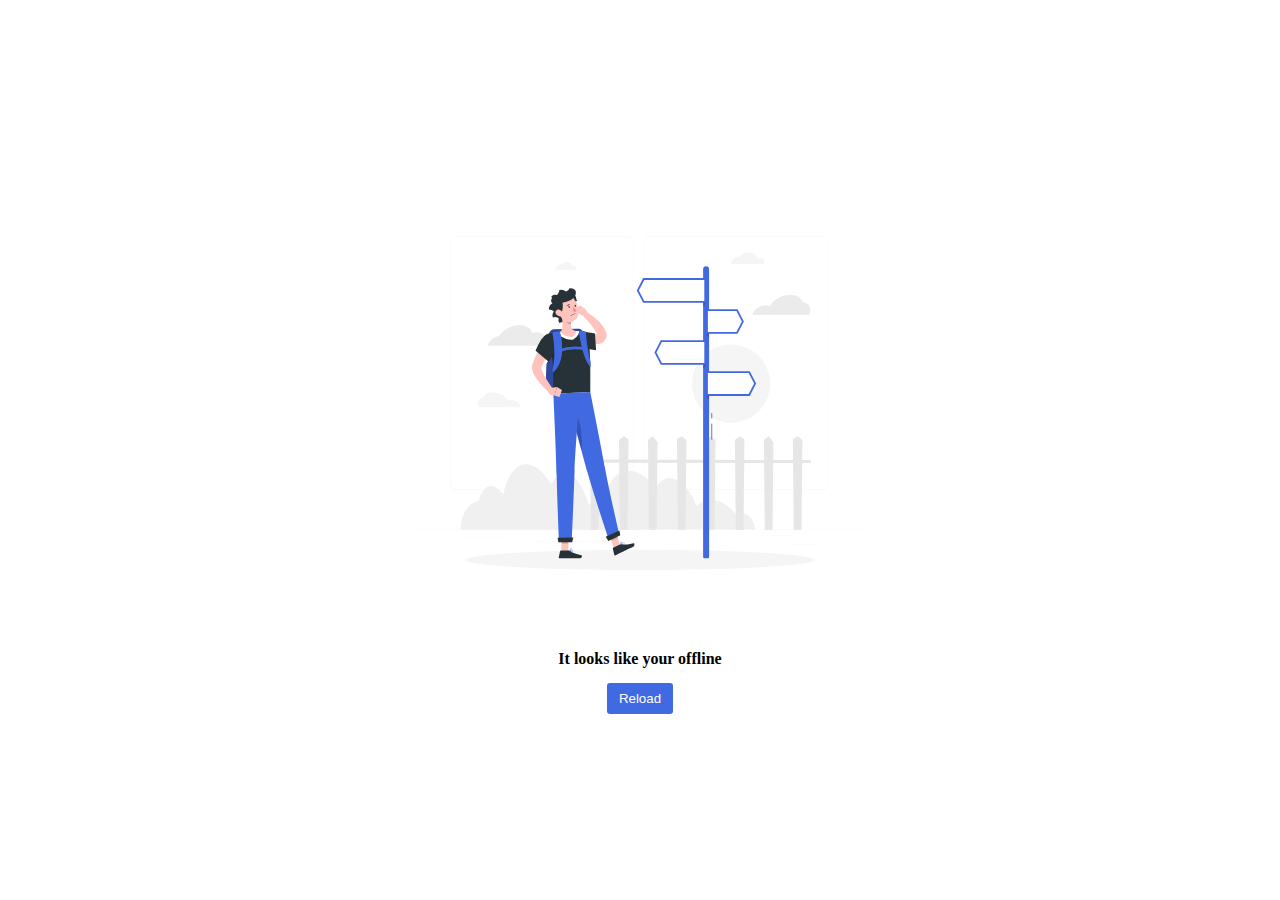
==== offline.html @ b3fd672a "Updates" ====
<!--
  Hey there,

  var i;
  i.am      = ["human being","ambivert","web developer","graphic designer"];
  i.code    = ["react","java","javascript","nodejs","php"];
  i.usedTo  = ["explore things","design","listen music","travel"];
  i.love    = ["suprises","new challenges","feeding animals","planting trees"];

-->


<!DOCTYPE html>
<html lang="en">

<head>
    <meta charset="utf-8" />
    <link rel="icon" type="image/svg+xml" href="pk.svg">

    <title>Praveen Kumar</title>

    <style>
        body {
            margin: 0;
            scroll-behavior: smooth;
            -ms-overflow-style: none;
            scrollbar-width: none;
        }

        body::-webkit-scrollbar {
            display: none;
        }

        .errorbuttom {
            border-width: 0px;
            border-radius: 3px;
            color: #fff;
            background-color: #4169E1;
            padding: 8px 12px;
            cursor: pointer;
        }

        h4 {
            margin: 15px;
        }

        section {
            font-weight: 600;
            display: flex;
            align-content: flex-start;
            flex-flow: column nowrap;
            align-items: center;
            justify-content: center;
            height: 100vh;
        }

        .error404 {
            height: 35vmax;
            width: 35vmax;
        }
    </style>
</head>

<body>
    <div id="root">
        <section>
            <div class="error404">
                <svg xmlns="http://www.w3.org/2000/svg" viewBox="0 0 500 500">
                    <g id="freepik--background-complete--inject-4">
                        <rect y="382.4" width="500" height="0.25" style="fill:#ebebeb"></rect>
                        <rect x="416.78" y="398.49" width="33.12" height="0.25" style="fill:#ebebeb"></rect>
                        <rect x="322.53" y="401.21" width="8.69" height="0.25" style="fill:#ebebeb"></rect>
                        <rect x="396.59" y="389.21" width="19.19" height="0.25" style="fill:#ebebeb"></rect>
                        <rect x="52.46" y="390.89" width="43.19" height="0.25" style="fill:#ebebeb"></rect>
                        <rect x="104.56" y="390.89" width="6.33" height="0.25" style="fill:#ebebeb"></rect>
                        <rect x="131.47" y="395.11" width="93.68" height="0.25" style="fill:#ebebeb"></rect>
                        <path
                            d="M237,337.8H43.91a5.71,5.71,0,0,1-5.7-5.71V60.66A5.71,5.71,0,0,1,43.91,55H237a5.71,5.71,0,0,1,5.71,5.71V332.09A5.71,5.71,0,0,1,237,337.8ZM43.91,55.2a5.46,5.46,0,0,0-5.45,5.46V332.09a5.46,5.46,0,0,0,5.45,5.46H237a5.47,5.47,0,0,0,5.46-5.46V60.66A5.47,5.47,0,0,0,237,55.2Z"
                            style="fill:#ebebeb"></path>
                        <path
                            d="M453.31,337.8H260.21a5.72,5.72,0,0,1-5.71-5.71V60.66A5.72,5.72,0,0,1,260.21,55h193.1A5.71,5.71,0,0,1,459,60.66V332.09A5.71,5.71,0,0,1,453.31,337.8ZM260.21,55.2a5.47,5.47,0,0,0-5.46,5.46V332.09a5.47,5.47,0,0,0,5.46,5.46h193.1a5.47,5.47,0,0,0,5.46-5.46V60.66a5.47,5.47,0,0,0-5.46-5.46Z"
                            style="fill:#ebebeb"></path>
                        <path
                            d="M378.24,380.63c-1.4-9.59-7.72-17-14.12-16.54a8.49,8.49,0,0,0-6,3.44c-8-11.94-19-19.28-30.09-18.47a23.41,23.41,0,0,0-14.81,6.88c-7-18-18.94-30.81-30.3-30.81-6.45,0-11.67,4.13-15.11,11-9.07-12.1-19.85-19.53-30.29-19.53-16.66,0-27.59,18.88-28.53,45.42-4.19,5-19.36,12-21.28,20.35H378.46C378.39,381.82,378.33,381.24,378.24,380.63Z"
                            style="fill:#f0f0f0"></path>
                        <path
                            d="M240.77,364.87c-2.28.19-4.26,1.66-5.8,4-7.12-14-17.24-22.58-27.7-21.62-5.33.46-10.13,3.36-14.14,8.07,0,0,0,0,0,0-6-21.09-16.84-36-27.53-36-6.08,0-11.11,4.83-14.55,12.9-8.14-14.18-18-22.88-27.87-22.88-12.19,0-21.48,13.37-25.81,33.94-4.12-6-8.85-9.51-13.55-9.51-6.51,0-11.53,6.77-14.1,17.36a9.52,9.52,0,0,0-1.75.17c-10.44,1.76-18.25,15.46-18,31.11H253.33C251.9,372.07,246.48,364.36,240.77,364.87Z"
                            style="fill:#f0f0f0"></path>
                        <circle cx="351.69" cy="219.38" r="43.62" transform="translate(-41 86.67) rotate(-13.28)"
                            style="fill:#f5f5f5"></circle>
                        <path
                            d="M431.54,128.33c-1.63-4.82-6.82-8.11-14-8.11-9.31,0-18.81,5.54-22.59,12.82a11.3,11.3,0,0,0-4.69-.93c-6.35,0-12.84,4.21-14.48,9.4a8.42,8.42,0,0,0-.33,1.43H438a12.39,12.39,0,0,0,1.7-3.39C441.5,133.88,437.91,129.19,431.54,128.33Z"
                            style="fill:#ebebeb"></path>
                        <path
                            d="M75.62,235c1.2-3.58,5-6,10.36-6,6.9,0,13.93,4.1,16.73,9.49a8.5,8.5,0,0,1,3.48-.69c4.71,0,9.51,3.12,10.73,7a7.12,7.12,0,0,1,.24,1.07H70.84a9.42,9.42,0,0,1-1.27-2.51C68.24,239.12,70.9,235.64,75.62,235Z"
                            style="fill:#f5f5f5"></path>
                        <path
                            d="M360.77,77.63A16.13,16.13,0,0,1,372,72.89c5.44,0,8.93,3.23,8.44,7.49a9.3,9.3,0,0,1,3.08-.55c3.71,0,5.94,2.46,5,5.49a4.62,4.62,0,0,1-.34.84H351.58a5.16,5.16,0,0,1,.26-2C352.89,80.87,356.73,78.12,360.77,77.63Z"
                            style="fill:#f5f5f5"></path>
                        <path
                            d="M161.4,86.84a10.33,10.33,0,0,1,7.13-3c3.47,0,5.69,2.07,5.38,4.78a5.76,5.76,0,0,1,2-.35c2.36,0,3.78,1.57,3.17,3.5a4.93,4.93,0,0,1-.22.53H155.55a3.31,3.31,0,0,1,.16-1.26C156.38,88.91,158.83,87.16,161.4,86.84Z"
                            style="fill:#f5f5f5"></path>
                        <path
                            d="M146.28,168.9a12.77,12.77,0,0,0-1.38.08c-.91-4-5-6.83-10.69-6.83a19.15,19.15,0,0,0-4.58.57c-1.47-5.12-6.82-8.64-14.29-8.64-9.11,0-18.4,5.24-22.47,12.24-5.55.9-10.74,4.73-12.19,9.31a7.93,7.93,0,0,0-.33,1.45h73.26l0-.06C155.06,172.54,151.76,168.9,146.28,168.9Z"
                            style="fill:#ebebeb"></path>
                        <polygon
                            points="291.25 281.4 296.55 278.11 301.88 282.46 300.87 382.4 292.23 382.4 291.25 281.4"
                            style="fill:#e6e6e6"></polygon>
                        <polygon
                            points="269.55 284.81 264.25 278.11 258.91 282.46 259.92 382.4 268.57 382.4 269.55 284.81"
                            style="fill:#e6e6e6"></polygon>
                        <polygon
                            points="237.22 281.4 231.91 278.11 226.58 282.46 227.59 382.4 236.24 382.4 237.22 281.4"
                            style="fill:#e6e6e6"></polygon>
                        <polygon
                            points="194.25 284.81 199.55 278.11 204.88 282.46 203.88 382.4 195.23 382.4 194.25 284.81"
                            style="fill:#e6e6e6"></polygon>
                        <polygon points="420.57 281.4 425.88 278.11 431.21 282.46 430.2 382.4 421.56 382.4 420.57 281.4"
                            style="fill:#e6e6e6"></polygon>
                        <polygon
                            points="398.88 284.81 393.57 278.11 388.24 282.46 389.25 382.4 397.9 382.4 398.88 284.81"
                            style="fill:#e6e6e6"></polygon>
                        <polygon
                            points="366.54 281.4 361.24 278.11 355.91 282.46 356.92 382.4 365.56 382.4 366.54 281.4"
                            style="fill:#e6e6e6"></polygon>
                        <polygon
                            points="323.58 284.81 328.88 278.11 334.21 282.46 333.2 382.4 324.56 382.4 323.58 284.81"
                            style="fill:#e6e6e6"></polygon>
                        <polygon points="190.8 307.82 440.77 307.94 440.54 304.67 190.81 304.11 190.8 307.82"
                            style="fill:#e6e6e6"></polygon>
                    </g>
                    <g id="freepik--Shadow--inject-4">
                        <ellipse id="freepik--path--inject-4" cx="250" cy="416.24" rx="193.89" ry="11.32"
                            style="fill:#f5f5f5">
                        </ellipse>
                    </g>
                    <g id="freepik--Signpost--inject-4">
                        <rect x="329.62" y="264.11" width="1" height="17.89" style="fill:#4169E1"></rect>
                        <rect x="329.62" y="252.33" width="1" height="6" style="fill:#4169E1"></rect>
                        <path
                            d="M323.78,88.35h0a3.33,3.33,0,0,0-3.33,3.33V412.85a1.63,1.63,0,0,0,1.63,1.62h3.41a1.63,1.63,0,0,0,1.63-1.62V91.68A3.34,3.34,0,0,0,323.78,88.35Z"
                            style="fill:#4169E1"></path>
                        <polygon points="320.45 129.23 320.45 133.48 323.78 129.23 320.45 129.23" style="opacity:0.2">
                        </polygon>
                        <polygon points="327.12 163.88 327.12 168.13 323.78 163.88 327.12 163.88" style="opacity:0.2">
                        </polygon>
                        <polygon points="327.12 233.16 327.12 237.41 323.78 233.16 327.12 233.16" style="opacity:0.2">
                        </polygon>
                        <polygon points="320.45 198.52 320.45 202.77 323.78 198.52 320.45 198.52" style="opacity:0.2">
                        </polygon>
                        <polygon
                            points="323.78 129.23 253.53 129.23 246.44 115.46 253.53 101.68 323.78 101.68 323.78 129.23"
                            style="fill:#4169E1"></polygon>
                        <polygon
                            points="254.75 127.23 248.69 115.46 254.75 103.68 321.78 103.68 321.78 127.23 254.75 127.23"
                            style="fill:#fff"></polygon>
                        <polygon
                            points="323.78 163.88 358.85 163.88 365.93 150.1 358.85 136.32 323.78 136.32 323.78 163.88"
                            style="fill:#4169E1"></polygon>
                        <polygon
                            points="357.63 161.88 363.69 150.1 357.63 138.32 325.78 138.32 325.78 161.88 357.63 161.88"
                            style="fill:#fff"></polygon>
                        <polygon
                            points="323.78 198.52 273.19 198.52 266.11 184.74 273.19 170.96 323.78 170.96 323.78 198.52"
                            style="fill:#4169E1"></polygon>
                        <polygon
                            points="274.42 196.52 268.36 184.74 274.42 172.96 321.78 172.96 321.78 196.52 274.42 196.52"
                            style="fill:#fff"></polygon>
                        <polygon
                            points="323.78 233.16 372.51 233.16 379.6 219.38 372.51 205.6 323.78 205.6 323.78 233.16"
                            style="fill:#4169E1"></polygon>
                        <polygon
                            points="371.29 231.16 377.35 219.38 371.29 207.6 325.78 207.6 325.78 231.16 371.29 231.16"
                            style="fill:#fff"></polygon>
                    </g>
                    <g id="freepik--Character--inject-4">
                        <polygon points="220.71 403.1 227.81 400.06 222.68 382.82 215.58 385.85 220.71 403.1"
                            style="fill:#ffc3bd"></polygon>
                        <polygon points="162.16 406.59 169.88 406.59 170.28 388.72 162.56 388.72 162.16 406.59"
                            style="fill:#ffc3bd"></polygon>
                        <path
                            d="M170.93,405.7h-9.41a.68.68,0,0,0-.66.53l-1.52,6.86a1.13,1.13,0,0,0,1.13,1.37c3,0,5.24-.23,9.05-.23,2.34,0,9.42.24,12.66.24s3.66-3.2,2.34-3.49c-6-1.3-10.43-3.1-12.34-4.81A1.85,1.85,0,0,0,170.93,405.7Z"
                            style="fill:#263238"></path>
                        <path
                            d="M227.64,399l-7.62,3.6a.69.69,0,0,0-.37.76l1.56,6.86a1.12,1.12,0,0,0,1.59.76c2.73-1.34,6.62-3.38,10.08-5,4-1.91,4.16-1.91,8.9-4.15,2.86-1.35,2.29-4.62,1-4.32-6,1.39-7.07,1.94-13.16,1.26A3.66,3.66,0,0,0,227.64,399Z"
                            style="fill:#263238"></path>
                        <path
                            d="M184.81,161.75l3.17.79c1.1.26,2.19.49,3.28.7a61.25,61.25,0,0,0,6.35.93,22.61,22.61,0,0,0,2.81.06,8.84,8.84,0,0,0,1.83-.24c.13,0,.12,0,0,.11a1.82,1.82,0,0,0-.39.72c-.07.28,0,.41,0,.35a1.46,1.46,0,0,0,0-.57,17.06,17.06,0,0,0-2.28-4.89,63.17,63.17,0,0,0-3.87-5.41c-2.84-3.57-6-7.15-9.17-10.57l3.62-4.53a81.46,81.46,0,0,1,12,9.07,54.06,54.06,0,0,1,5.39,5.67,24.61,24.61,0,0,1,4.5,7.78,12.78,12.78,0,0,1,.59,3,10,10,0,0,1-.5,3.9,9.26,9.26,0,0,1-2.41,3.68,11,11,0,0,1-3.06,2,17.53,17.53,0,0,1-5.2,1.33,31.7,31.7,0,0,1-4.41.14,52.88,52.88,0,0,1-8-.93c-1.28-.24-2.54-.52-3.79-.82s-2.44-.62-3.81-1Z"
                            style="fill:#ffc3bd"></path>
                        <path
                            d="M174.1,165c4-6.18,25.65-1.63,25.65-1.63L201,182.07a176.26,176.26,0,0,0-17.69-1.71C177.2,180.09,169.08,172.68,174.1,165Z"
                            style="fill:#263238"></path>
                        <path d="M187.73,144.48l-7.25-3.88,7-5.52a8.27,8.27,0,0,1,3.76,5.62Z" style="fill:#ffc3bd">
                        </path>
                        <polygon points="176.06 136.56 183.13 132.18 187.52 135.08 180.48 140.6 176.06 136.56"
                            style="fill:#ffc3bd"></polygon>
                        <polygon points="222.68 382.83 225.32 391.71 218.22 394.75 215.57 385.86 222.68 382.83"
                            style="opacity:0.2"></polygon>
                        <polygon points="162.56 388.72 170.28 388.72 170.07 397.94 162.35 397.94 162.56 388.72"
                            style="opacity:0.2"></polygon>
                        <path
                            d="M156,181.89l-9.41,13.57a5.52,5.52,0,0,0-1,2.93l-.74,18a5.56,5.56,0,0,0,1.22,3.7l4.09,5.08a5.53,5.53,0,0,0,4.62,2l12.37-.68a5.53,5.53,0,0,0,5.23-5.54l-.11-36.15a5.53,5.53,0,0,0-5.68-5.52l-6.22.17A5.54,5.54,0,0,0,156,181.89Z"
                            style="fill:#4169E1"></path>
                        <path
                            d="M156,181.89l-9.41,13.57a5.52,5.52,0,0,0-1,2.93l-.74,18a5.56,5.56,0,0,0,1.22,3.7l4.09,5.08a5.53,5.53,0,0,0,4.62,2l12.37-.68a5.53,5.53,0,0,0,5.23-5.54l-.11-36.15a5.53,5.53,0,0,0-5.68-5.52l-6.22.17A5.54,5.54,0,0,0,156,181.89Z"
                            style="opacity:0.30000000000000004"></path>
                        <rect x="148.6" y="158.52" width="38.16" height="18.6" rx="5.46"
                            transform="translate(-4.52 4.64) rotate(-1.57)" style="fill:#4169E1"></rect>
                        <rect x="148.6" y="158.52" width="38.16" height="18.6" rx="5.46"
                            transform="translate(-4.52 4.64) rotate(-1.57)" style="opacity:0.30000000000000004"></rect>
                        <path
                            d="M147.54,163.91a175,175,0,0,1,4.39,25.49c.61,6,.93,11.7,1.1,16.89.39,12.14-.06,21.38.24,24.52l41.23-2c1.22-60.66-3.76-66.61-3.76-66.61a81.18,81.18,0,0,0-9.83-1.42q-1-.09-2.13-.12a151.07,151.07,0,0,0-17.53.86c-1.1.11-2.22.25-3.31.4C152.41,162.67,147.54,163.91,147.54,163.91Z"
                            style="fill:#263238"></path>
                        <path
                            d="M188.86,182.42A51.61,51.61,0,0,0,159,184.67l-.84-2.89a54.4,54.4,0,0,1,31.47-2.37C189.39,180.41,189.12,181.42,188.86,182.42Z"
                            style="fill:#4169E1"></path>
                        <path
                            d="M157.71,175.23A32.52,32.52,0,0,1,152.25,193c-.09-1.18-.2-2.37-.32-3.57-.46-4.5-1.08-9.17-1.92-13.89Z"
                            style="opacity:0.2"></path>
                        <path
                            d="M182.06,160.85l-1.15-.1c-.7-.06-1.41-.1-2.12-.14a153.19,153.19,0,0,0-17.53.87c-1.11.11-2.22.25-3.31.4h-.07l.79,1.23c1.22,1.93,5.12,6.48,15.09,7.38l1,.08.83-.47c2.14-1.22,5.61-4.17,6.39-7.31A5.15,5.15,0,0,0,182.06,160.85Z"
                            style="fill:#fff"></path>
                        <path
                            d="M155.61,129.87c-3.89-1.94-8.32,3.65-7,7.14a5.29,5.29,0,0,1,5.26,2.07s-2.59,3.18-1,6.64c3.16-2,6.39.76,6.39.76a5,5,0,0,0,1.19,5.51c.84-2.26,4-.22,5.28-2,2.09-2.91-.32-6-.32-6l-.87-1.44C163.9,135.65,161.66,132.88,155.61,129.87Z"
                            style="fill:#263238"></path>
                        <path
                            d="M162,141.66c1.39,5.59,3,15.86-.75,19.82,1.56,2.47,5.57,5.31,12.77,6,2.56-1.45,5.93-5,4.75-6.82-6.36-1.19-6.43-5.86-5.55-10.3Z"
                            style="fill:#ffc3bd"></path>
                        <path
                            d="M181.78,161.05c.45,3.75,3.72,28.68,12.31,39.34a.51.51,0,0,0,.9-.31c0-2.19,0-4.26,0-4.63a.45.45,0,0,0,0-.12c-.3-1.09-4.68-17.63-5.27-33.52a.5.5,0,0,0-.25-.42,15.13,15.13,0,0,0-7.26-.89A.49.49,0,0,0,181.78,161.05Z"
                            style="fill:#4169E1"></path>
                        <path
                            d="M166.59,145.19l6.63,5.12a17.94,17.94,0,0,0-.38,3.14c-2.42-.23-5.85-2.7-6.23-5.21A8.33,8.33,0,0,1,166.59,145.19Z"
                            style="opacity:0.2"></path>
                        <path
                            d="M175.81,132.43c2.07.21,5.1-6.7,1.65-11.64-3.19-4.55-9.48.17-10.27,1S168.38,131.66,175.81,132.43Z"
                            style="fill:#263238"></path>
                        <path
                            d="M158.4,134.16c1.92,7.41,2.67,11.85,7.21,15,6.83,4.69,15.43-.56,15.76-8.4.29-7.05-2.9-18-10.83-19.55A10.45,10.45,0,0,0,158.4,134.16Z"
                            style="fill:#ffc3bd"></path>
                        <path
                            d="M161.68,140.06c2.08.21,2.79-9.25,1.65-11.64s-9.67,0-10.26,1C149.77,135.08,154.26,139.29,161.68,140.06Z"
                            style="fill:#263238"></path>
                        <path
                            d="M178.42,117c-.3-2.86-3.67-4.39-7.27-4-.17,2.11-3.64,3.7-3.64,3.7a9.05,9.05,0,0,0-7.57-1.76c.22,3.2-2.78,5.66-2.78,5.66s-3.12-1.33-6.31,1.65c2.58,1.22-1.63,3.91.72,6.9,2.66,3.39,7.38,1.47,7.38,1.47l2-1.06C170.73,128.42,179.23,124.46,178.42,117Z"
                            style="fill:#263238"></path>
                        <path
                            d="M177.69,141.29h0a15.82,15.82,0,0,1-5,2.4.18.18,0,0,1-.23-.16.26.26,0,0,1,.2-.26,15.39,15.39,0,0,0,4.77-2.3.22.22,0,0,1,.3,0A.19.19,0,0,1,177.69,141.29Z"
                            style="fill:#263238"></path>
                        <path
                            d="M156.62,142.27a7.3,7.3,0,0,0,5.07,2.28c2.55.06,3.2-2.37,2-4.45-1.11-1.88-3.78-4.16-6.09-3.23S155,140.53,156.62,142.27Z"
                            style="fill:#ffc3bd"></path>
                        <path
                            d="M210.78,312.74c-4.06-23.2-16.28-84-16.28-84l-27.1,1.34S186,298.24,191.34,318s24,76.27,24,76.27l11.81-5.58S215,336.87,210.78,312.74Z"
                            style="fill:#4169E1"></path>
                        <path
                            d="M178.39,253l-3.81,3.46c3.27,12,7.15,26.26,10.49,38.52C186,281.14,184.3,260.34,178.39,253Z"
                            style="opacity:0.2"></path>
                        <path
                            d="M183.13,229.33s-5.43,64.58-6.11,87.19c-.75,24.75-3.27,79.63-3.27,79.63H159.61S157.44,346,157,321.66c-.54-27.5-3.69-90.85-3.69-90.85Z"
                            style="fill:#4169E1"></path>
                        <polygon points="174.31 396.46 158.79 396.46 158.09 391.49 175.57 391.16 174.31 396.46"
                            style="fill:#263238"></polygon>
                        <polygon points="227.99 388.65 214.66 394.96 211.8 390.48 227 383.27 227.99 388.65"
                            style="fill:#263238"></polygon>
                        <path d="M170.19,134c.12.61.54,1,.94,1s.63-.63.51-1.24-.54-1-.94-1S170.07,133.43,170.19,134Z"
                            style="fill:#263238"></path>
                        <path d="M177.1,132.69c.12.61.54,1,.94,1s.62-.64.5-1.25-.54-1-.94-1S177,132.08,177.1,132.69Z"
                            style="fill:#263238"></path>
                        <path d="M175,133.42a22.28,22.28,0,0,0,3.94,4.66c-.89,1.22-2.93,1-2.93,1Z" style="fill:#ed847e">
                        </path>
                        <path
                            d="M171.18,130.49a.36.36,0,0,0-.36.11,2.89,2.89,0,0,1-2.43,1,.37.37,0,0,0-.41.31.36.36,0,0,0,.31.42,3.64,3.64,0,0,0,3.08-1.29.35.35,0,0,0,0-.51A.28.28,0,0,0,171.18,130.49Z"
                            style="fill:#263238"></path>
                        <path
                            d="M179.68,127.11a.36.36,0,0,0,.18-.12.37.37,0,0,0-.06-.52,3.59,3.59,0,0,0-3.26-.7.37.37,0,0,0-.23.46.37.37,0,0,0,.46.23h0a2.93,2.93,0,0,1,2.58.59A.39.39,0,0,0,179.68,127.11Z"
                            style="fill:#263238"></path>
                        <path
                            d="M173.48,407.05a2.31,2.31,0,0,0,1.49-.4,1.09,1.09,0,0,0,.38-1,.57.57,0,0,0-.32-.52c-.85-.44-3.34,1.09-3.62,1.27a.17.17,0,0,0-.08.18.18.18,0,0,0,.13.15A9.11,9.11,0,0,0,173.48,407.05Zm1.15-1.6a.55.55,0,0,1,.24,0,.24.24,0,0,1,.11.22.72.72,0,0,1-.25.66,3.66,3.66,0,0,1-2.74.14A7.47,7.47,0,0,1,174.63,405.45Z"
                            style="fill:#4169E1"></path>
                        <path
                            d="M171.51,406.77a.11.11,0,0,0,.08,0c.8-.43,2.35-2.12,2.18-3a.59.59,0,0,0-.58-.48,1,1,0,0,0-.78.23c-.89.74-1.08,3-1.09,3.06a.18.18,0,0,0,.09.16A.17.17,0,0,0,171.51,406.77Zm1.55-3.12h.09c.23,0,.26.14.26.19.1.5-.88,1.78-1.68,2.38a4.41,4.41,0,0,1,.91-2.41A.65.65,0,0,1,173.06,403.65Z"
                            style="fill:#4169E1"></path>
                        <path
                            d="M228.78,399.68h0c1.23-.31,3.36-1,3.8-2a1,1,0,0,0-.07-1,.57.57,0,0,0-.48-.31c-1.06-.06-3.2,2.67-3.44,3a.18.18,0,0,0,0,.21A.17.17,0,0,0,228.78,399.68Zm3.2-2.92H232a.22.22,0,0,1,.18.13.66.66,0,0,1,.06.62c-.25.59-1.37,1.2-3,1.67C230.12,398.12,231.38,396.8,232,396.76Z"
                            style="fill:#4169E1"></path>
                        <path
                            d="M228.78,399.68a.16.16,0,0,0,.12-.06c.67-.78,1.62-3.08,1.12-3.81-.12-.17-.36-.33-.83-.17a1.37,1.37,0,0,0-.79.72c-.54,1.15.16,3.12.19,3.2a.19.19,0,0,0,.14.12Zm.74-3.74a.2.2,0,0,1,.2.08c.3.44-.27,2.16-.89,3.08a4.24,4.24,0,0,1-.09-2.58.93.93,0,0,1,.57-.53A.63.63,0,0,1,229.52,395.94Z"
                            style="fill:#4169E1"></path>
                        <path
                            d="M155.62,175.39l-2.23,3.06c-.76,1.05-1.5,2.12-2.23,3.19-1.47,2.14-2.88,4.31-4.26,6.48s-2.63,4.4-3.84,6.62a73.57,73.57,0,0,0-3.14,6.71s0,.1,0,.09v0a0,0,0,0,0,0,0s0-.08,0,0,0,0,0,.18a.88.88,0,0,1,0,.16c0,.06,0,.16,0,.24v.25l.05.3a14.18,14.18,0,0,0,.85,2.92,51.19,51.19,0,0,0,3.29,6.59c1.27,2.22,2.68,4.43,4.13,6.63s3,4.41,4.45,6.55l-4.25,3.94A91.14,91.14,0,0,1,136.75,217a50.74,50.74,0,0,1-4.89-7.4,25.15,25.15,0,0,1-1.91-4.7l-.19-.68-.14-.75c0-.26-.09-.5-.12-.77l-.06-.85a10.65,10.65,0,0,1,.05-1.85,7,7,0,0,1,.18-1l.12-.52a3.67,3.67,0,0,1,.12-.42,77.64,77.64,0,0,1,7-15.87c1.4-2.47,2.9-4.86,4.47-7.19.79-1.17,1.6-2.32,2.43-3.46s1.65-2.23,2.62-3.43Z"
                            style="fill:#ffc3bd"></path>
                        <path
                            d="M147.54,163.91c-7.27,1.32-14,18.88-14,18.88l14.85,12.6s5.13-8.89,9.26-17.49C162.18,168.54,156.33,162.32,147.54,163.91Z"
                            style="fill:#263238"></path>
                        <path d="M149.6,224.27l7.77-1-3,9.4s-6.8-.64-6.86-4.29Z" style="fill:#ffc3bd"></path>
                        <polygon points="162.92 226.59 160.1 234.24 154.4 232.7 157.37 223.31 162.92 226.59"
                            style="fill:#ffc3bd"></polygon>
                        <path
                            d="M152.26,163.16c.84,4.17,4.46,24.17.21,40.3a.19.19,0,0,0,0,.08,19.89,19.89,0,0,0,.2,2.88.39.39,0,0,0,.63.22c2.09-1.73,9.79-9.15,9.84-25.06.05-12.67-1.91-18.24-2.65-19.9a.84.84,0,0,0-.9-.46l-6.63,1A.8.8,0,0,0,152.26,163.16Z"
                            style="fill:#4169E1"></path>
                    </g>
                </svg>
            </div>
            <h4>It looks like your offline</h4>
            <button class="errorbuttom" onclick="reloadWindow()">Reload</button>
        </section>

        <script>

            window.addEventListener('online', function () {
                if ('serviceWorker' in navigator) {
                    navigator.serviceWorker.controller.postMessage({ statusUpdate: { isOnline: true } })
                }
            })
            function reloadWindow(e) {
                window.location.reload(true)
            }
        </script>
    </div>
</body>

</html>
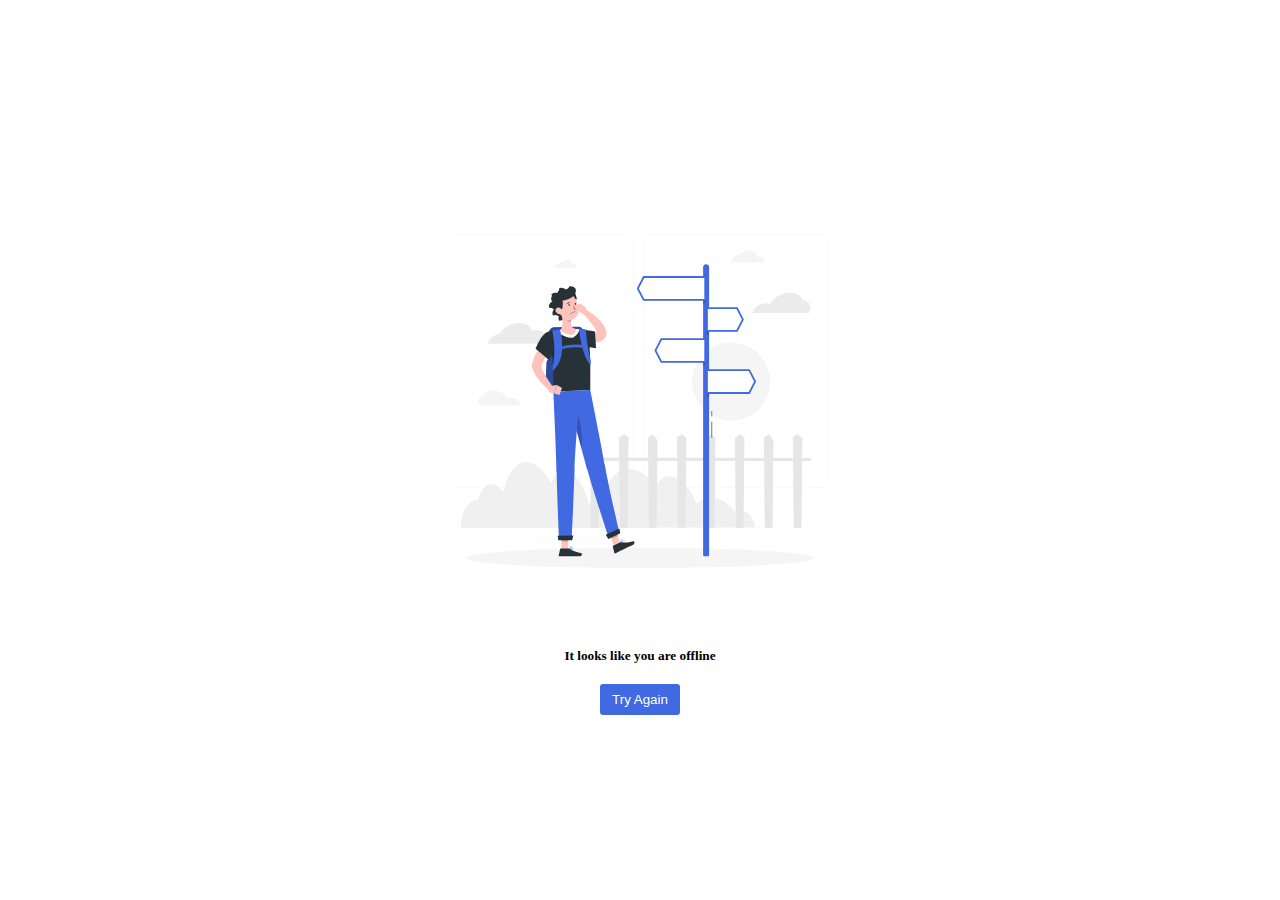
==== commit ad4a1979: "Updates" ====
--- a/offline.html
+++ b/offline.html
@@ -16,6 +16,12 @@
 <head>
     <meta charset="utf-8" />
     <link rel="icon" type="image/svg+xml" href="pk.svg">
+    <meta name="viewport" content="width=device-width, initial-scale=1">
+    <meta name="theme-color" content="#4169e1">
+    <meta name="author" content="Praveen Kumar">
+    <meta name="description" content="Hello World, I am Praveen Kumar. Full-Stack Developer || Designer">
+    <meta name="keywords"
+        content="praveengopi19, spotify profile action, presonal resume website generator, front-end developer, web developer, react, nodejs, react js,express">
 
     <title>Praveen Kumar</title>
 
@@ -40,8 +46,9 @@
             cursor: pointer;
         }
 
-        h4 {
+        h5 {
             margin: 15px;
+            margin-bottom: 20px;
         }
 
         section {
@@ -302,8 +309,8 @@
                     </g>
                 </svg>
             </div>
-            <h4>It looks like your offline</h4>
-            <button class="errorbuttom" onclick="reloadWindow()">Reload</button>
+            <h5>It looks like you are offline</h5>
+            <button class="errorbuttom" onclick="reloadWindow()">Try Again</button>
         </section>
 
         <script>
@@ -313,9 +320,11 @@
                     navigator.serviceWorker.controller.postMessage({ statusUpdate: { isOnline: true } })
                 }
             })
+
             function reloadWindow(e) {
                 window.location.reload(true)
             }
+
         </script>
     </div>
 </body>
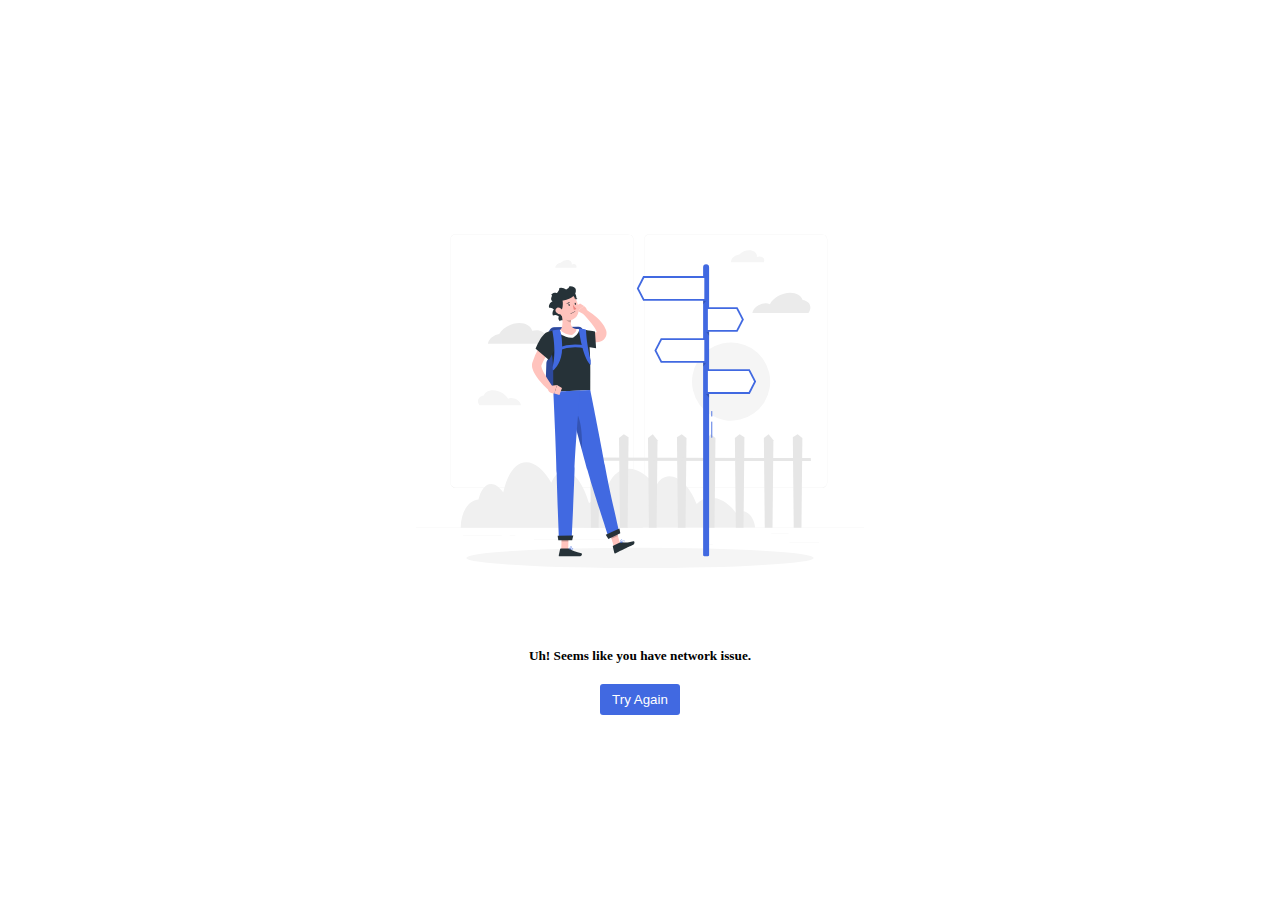
==== commit 59464382: "Updates" ====
--- a/offline.html
+++ b/offline.html
@@ -51,7 +51,7 @@
             margin-bottom: 20px;
         }
 
-        section {
+        .sectionClass {
             font-weight: 600;
             display: flex;
             align-content: flex-start;
@@ -70,7 +70,7 @@
 
 <body>
     <div id="root">
-        <section>
+        <section class="sectionClass">
             <div class="error404">
                 <svg xmlns="http://www.w3.org/2000/svg" viewBox="0 0 500 500">
                     <g id="freepik--background-complete--inject-4">
@@ -309,7 +309,7 @@
                     </g>
                 </svg>
             </div>
-            <h5>It looks like you are offline</h5>
+            <h5>Uh! Seems like you have network issue. </h5>
             <button class="errorbuttom" onclick="reloadWindow()">Try Again</button>
         </section>
 
